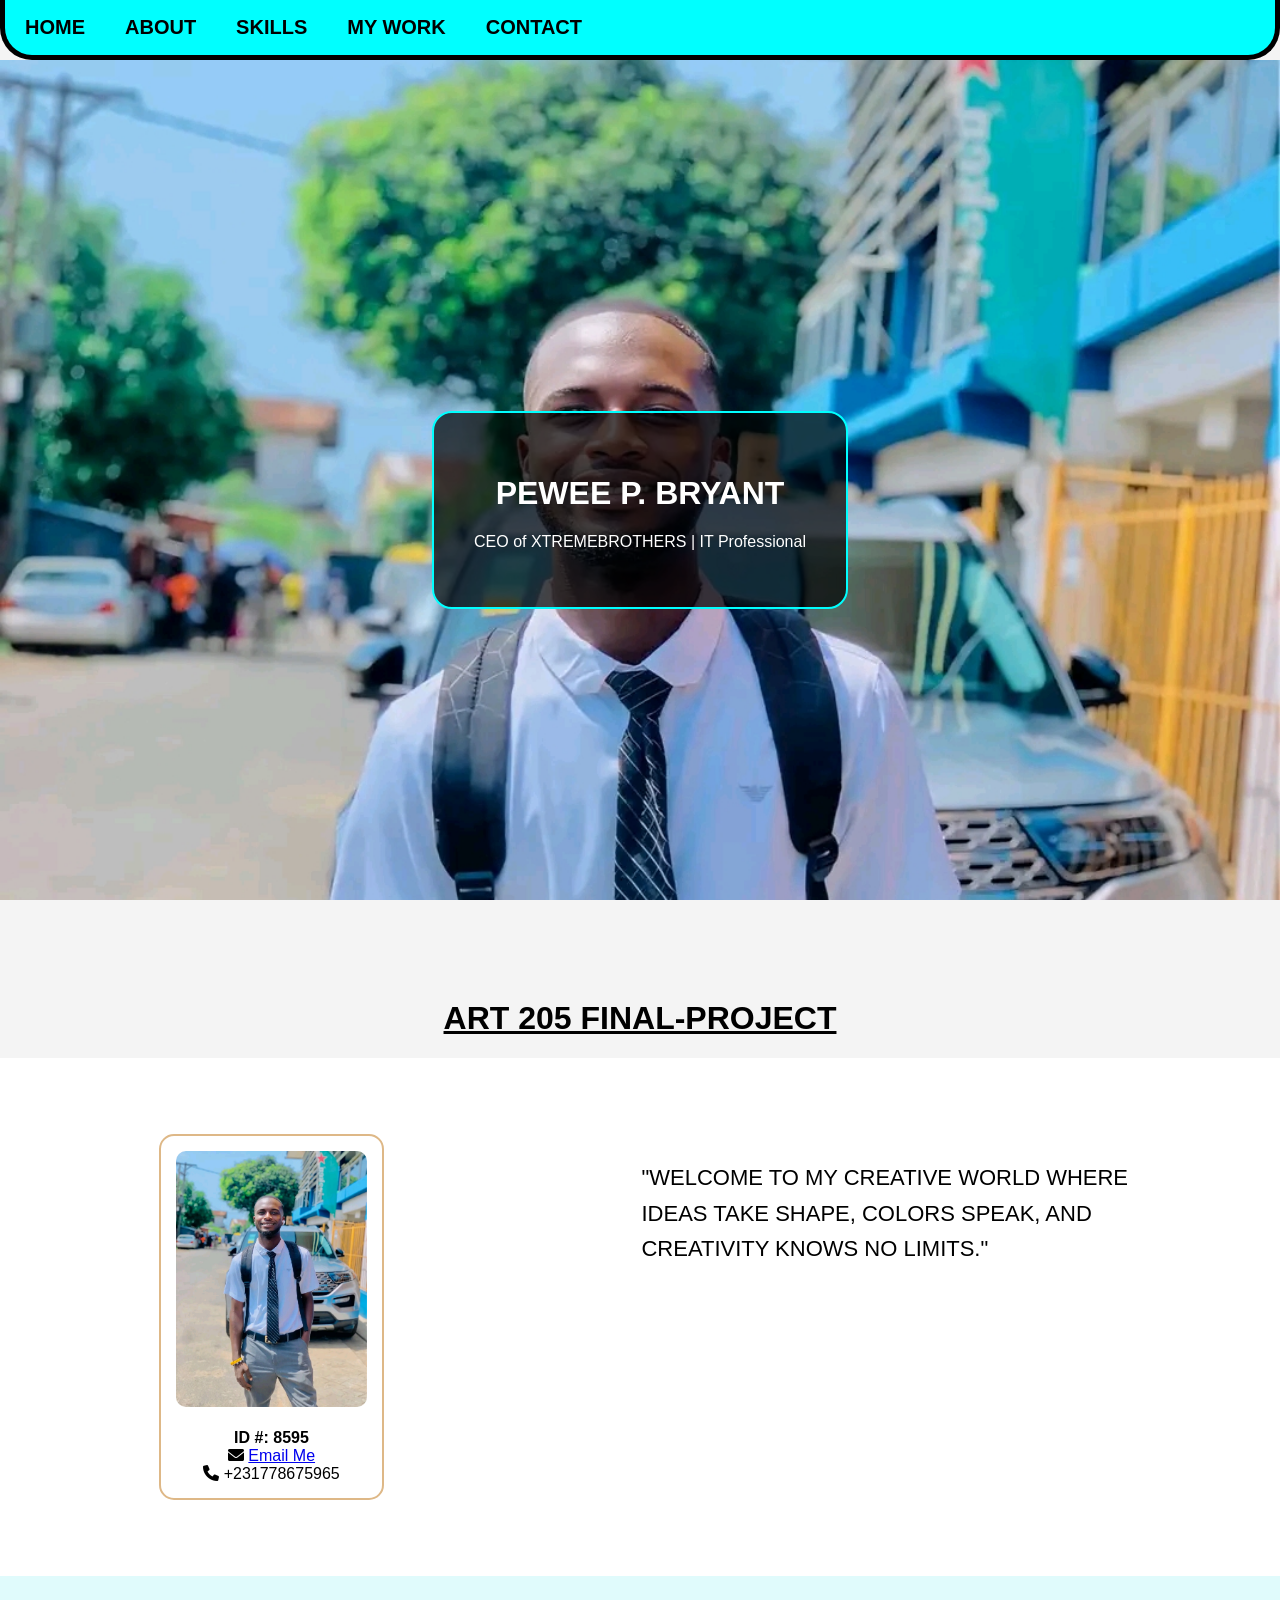
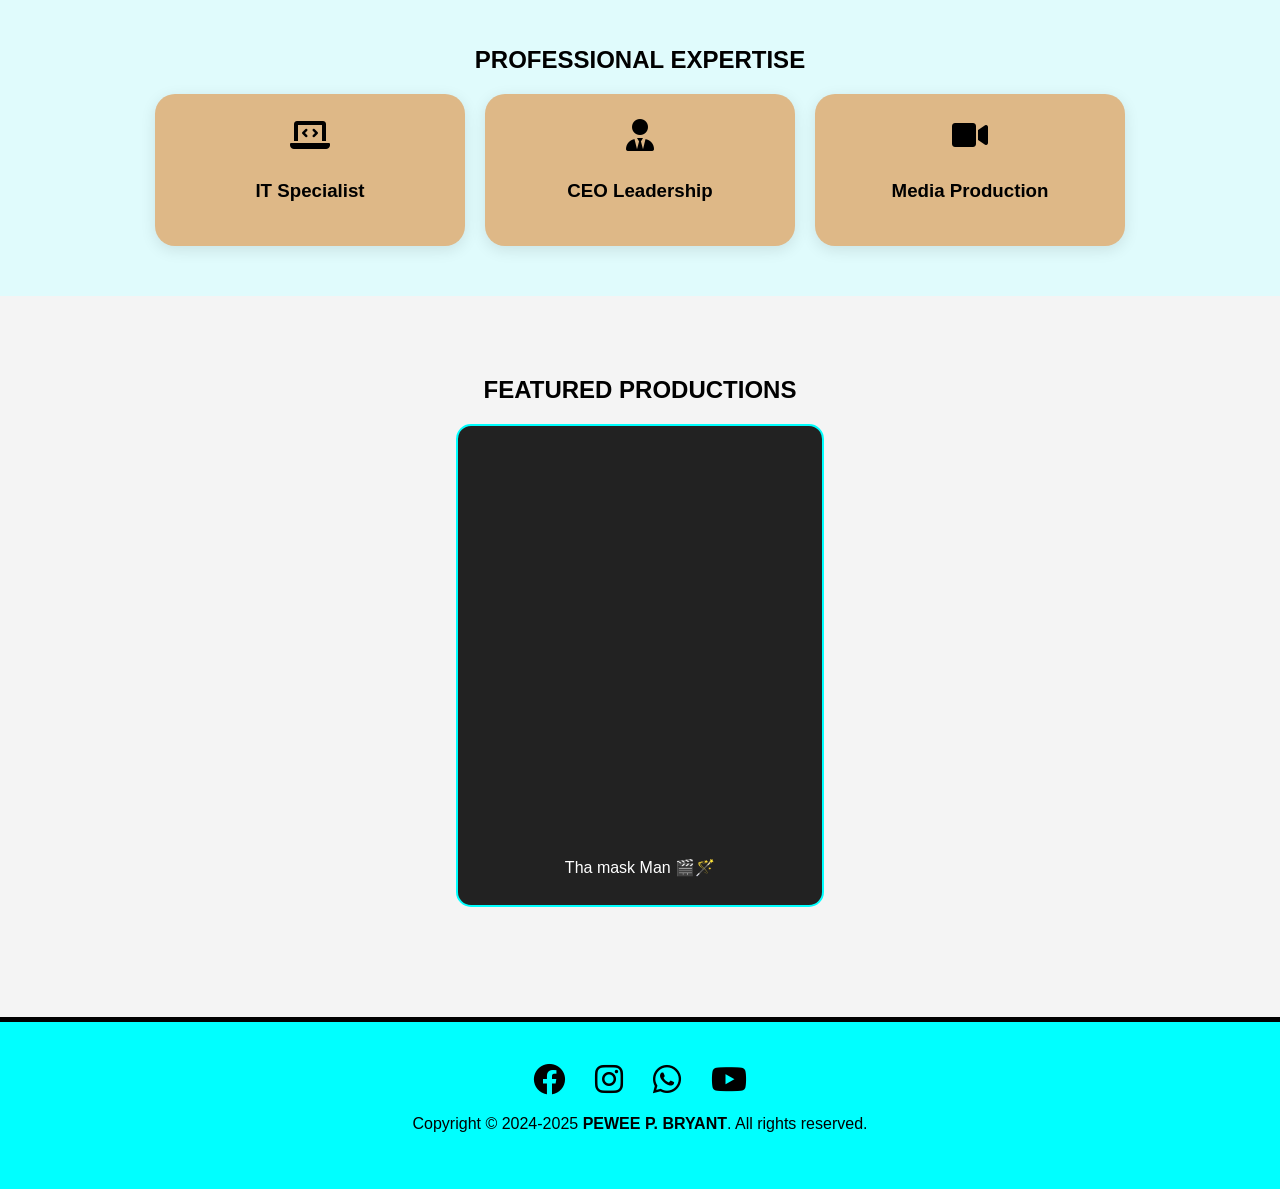
==== index.html @ ba399cf8 "Fix HTML encoding issues in index.html" ====
<!DOCTYPE html>
<html lang="en">
<head>
    <meta charset="UTF-8">
    <meta name="viewport" content="width=device-width, initial-scale=1.0">
    
    <title>Pewee P. Bryant | CEO & Content Creator</title>
    <meta name="description" content="Official portfolio of Pewee P. Bryant. CEO of XTREMEBROTHERS, IT professional, and content creator.">
    <meta name="google-site-verification" content="google6eb6c0f6e77bad6f" />

    <link rel="stylesheet" href="https://cdnjs.cloudflare.com/ajax/libs/font-awesome/6.0.0/css/all.min.css">

    <meta property="og:title" content="Pewee P. Bryant Portfolio">
    <meta property="og:description" content="CEO of XTREMEBROTHERS | IT Student at STARZ UNIVERSITY">
    <meta property="og:image" content="me.jpeg">
    <meta property="og:url" content="https://peweebryant231.github.io/Art-205-Project/">

    <link rel="stylesheet" type="text/css" href="starz.css.css">

    <style>
        /* Modern Body Style */
        body { margin: 0; padding: 0; font-family: Arial, sans-serif; background-color: #f4f4f4; }

        /* Menu style */
        .menu {
            background-color: aqua;
            overflow: hidden; 
            border-left: solid thick black; 
            border-right: solid thick black;
            border-bottom: solid thick black; 
            border-bottom-left-radius: 2rem; 
            border-bottom-right-radius: 2rem;
            position: sticky;
            top: 0;
            z-index: 1000;
        }
        .menu a {
            text-decoration: none;
            float: left; 
            display: block; 
            padding: 16px 20px; 
            font-size: 20px; 
            text-transform: uppercase; 
            color: black; 
            font-weight: bold; 
        }     
        .menu a:hover { background-color: white; color: blue; }     

        /* Hero Image - Set to show your face */
        #container {
            background: url('me.jpeg');
            background-position: center top; 
            background-size: cover;
            background-attachment: fixed;
            height: 100vh;
            width: 100%;
            display: flex;
            align-items: center;
            justify-content: center;
        }

        .hero-overlay {
            background: rgba(0, 0, 0, 0.7);
            color: white;
            padding: 40px;
            text-align: center;
            border-radius: 20px;
            border: 2px solid aqua;
        }

        /* Showcase Section */
        .showcase {
            display: flex;
            justify-content: space-around;
            flex-wrap: wrap;
            padding: 60px 20px;
            background: white;
        }

        .box1 figure {
            background-color: white;
            padding: 15px;
            border: 2px solid burlywood;
            border-radius: 15px;
            text-align: center;
        }

        .wepic1 { height: 16rem; width: auto; border-radius: 10px; }

        /* Skills Cards */
        .skills-section {
            padding: 50px 20px;
            text-align: center;
            background: #e0fbfc;
        }
        .skills-container {
            display: flex;
            justify-content: center;
            flex-wrap: wrap;
            gap: 20px;
            margin-top: 20px;
        }
        .skill-card {
            background: burlywood;
            padding: 25px;
            width: 260px;
            border-radius: 20px;
            box-shadow: 0 4px 15px rgba(0,0,0,0.1);
        }
        .skill-card i { margin-bottom: 10px; color: #000; }

        /* Video Section */
        .video-gallery { padding: 60px 20px; text-align: center; }
        .video-container { display: flex; justify-content: center; gap: 25px; flex-wrap: wrap; }
        .video-card { background: #222; padding: 12px; border-radius: 15px; width: 340px; border: 2px solid aqua; color: white; }

        /* Social Icon Footer */
        #footor {
            background: aqua;
            padding: 40px 0;
            text-align: center;
            width: 100%;
            margin-top: 50px;
            border-top: solid thick black;
        }
        .social-links {
            display: flex;
            justify-content: center;
            gap: 30px;
            margin-bottom: 15px;
        }
        .social-links a {
            color: black;
            font-size: 32px;
            transition: 0.3s;
        }
        .social-links a:hover { color: white; transform: scale(1.2); }
    </style>
</head>
<body>

    <div class="menu">
        <a href="index.html">Home</a>
        <a href="peko2.html">About</a>
        <a href="#skills">Skills</a>
        <a href="#work">My Work</a>
        <a href="peko3contact.html">Contact</a>
    </div>

    <div id="container">
        <div class="hero-overlay">
            <h1>PEWEE P. BRYANT</h1>
            <p>CEO of XTREMEBROTHERS | IT Professional</p>
        </div>
    </div>

    <h1 style="text-align:center; margin-top: 40px;"><b><u>ART 205 FINAL-PROJECT</u></b></h1>

    <section id="about" class="showcase">
        <div class="box1">
            <figure>
                <img class="wepic1" src="me.jpeg">
                <figcaption>
                    <br><b>ID #: 8595</b><br> 
                    <i class="fas fa-envelope"></i> <a href="mailto:pekobryant942@gmail.com">Email Me</a><br>
                    <i class="fas fa-phone"></i> +231778675965
                </figcaption>
            </figure>
        </div>
        <div style="max-width: 500px; font-size: 22px; line-height: 1.6; padding: 20px;">
            <p>"WELCOME TO MY CREATIVE WORLD WHERE IDEAS TAKE SHAPE, COLORS SPEAK, AND CREATIVITY KNOWS NO LIMITS."</p>
        </div>
    </section>

    <section id="skills" class="skills-section">
        <h2>PROFESSIONAL EXPERTISE</h2>
        <div class="skills-container">
            <div class="skill-card"><i class="fas fa-laptop-code fa-2x"></i><h3>IT Specialist</h3></div>
            <div class="skill-card"><i class="fas fa-user-tie fa-2x"></i><h3>CEO Leadership</h3></div>
            <div class="skill-card"><i class="fas fa-video fa-2x"></i><h3>Media Production</h3></div>
        </div>
    </section>

    <section id="work" class="video-gallery">
        <h2>FEATURED PRODUCTIONS</h2>
        <div class="video-container">
            <div class="video-card">
              <iframe 
    width="100%" 
    height="400" 
    src="https://.www.youtube-nocookie.com/embed/9N4GvA9v-30Q" 
    title="YouTube video player" 
    frameborder="0" 
    allow="accelerometer; autoplay; clipboard-write; encrypted-media; gyroscope; picture-in-picture; web-share" 
    referrerpolicy="strict-origin-when-cross-origin" 
    allowfullscreen>
</iframe>
                <p>Tha mask Man 🎬🪄</p>
            </div>
        </div>
    </section>

    <footer id="footor">
        <div class="social-links">
            <a href="https://www.facebook.com/yourprofile" target="_blank"><i class="fab fa-facebook"></i></a>
            <a href="https://www.instagram.com/yourprofile" target="_blank"><i class="fab fa-instagram"></i></a>
            <a href="https://wa.me/231778675965" target="_blank"><i class="fab fa-whatsapp"></i></a>
            <a href="https://www.youtube.com/@pekobryant9268" target="_blank"><i class="fab fa-youtube"></i></a>
        </div>
        <p>Copyright © 2024-2025 <b>PEWEE P. BRYANT</b>. All rights reserved.</p>
    </footer>

</body>
</html>
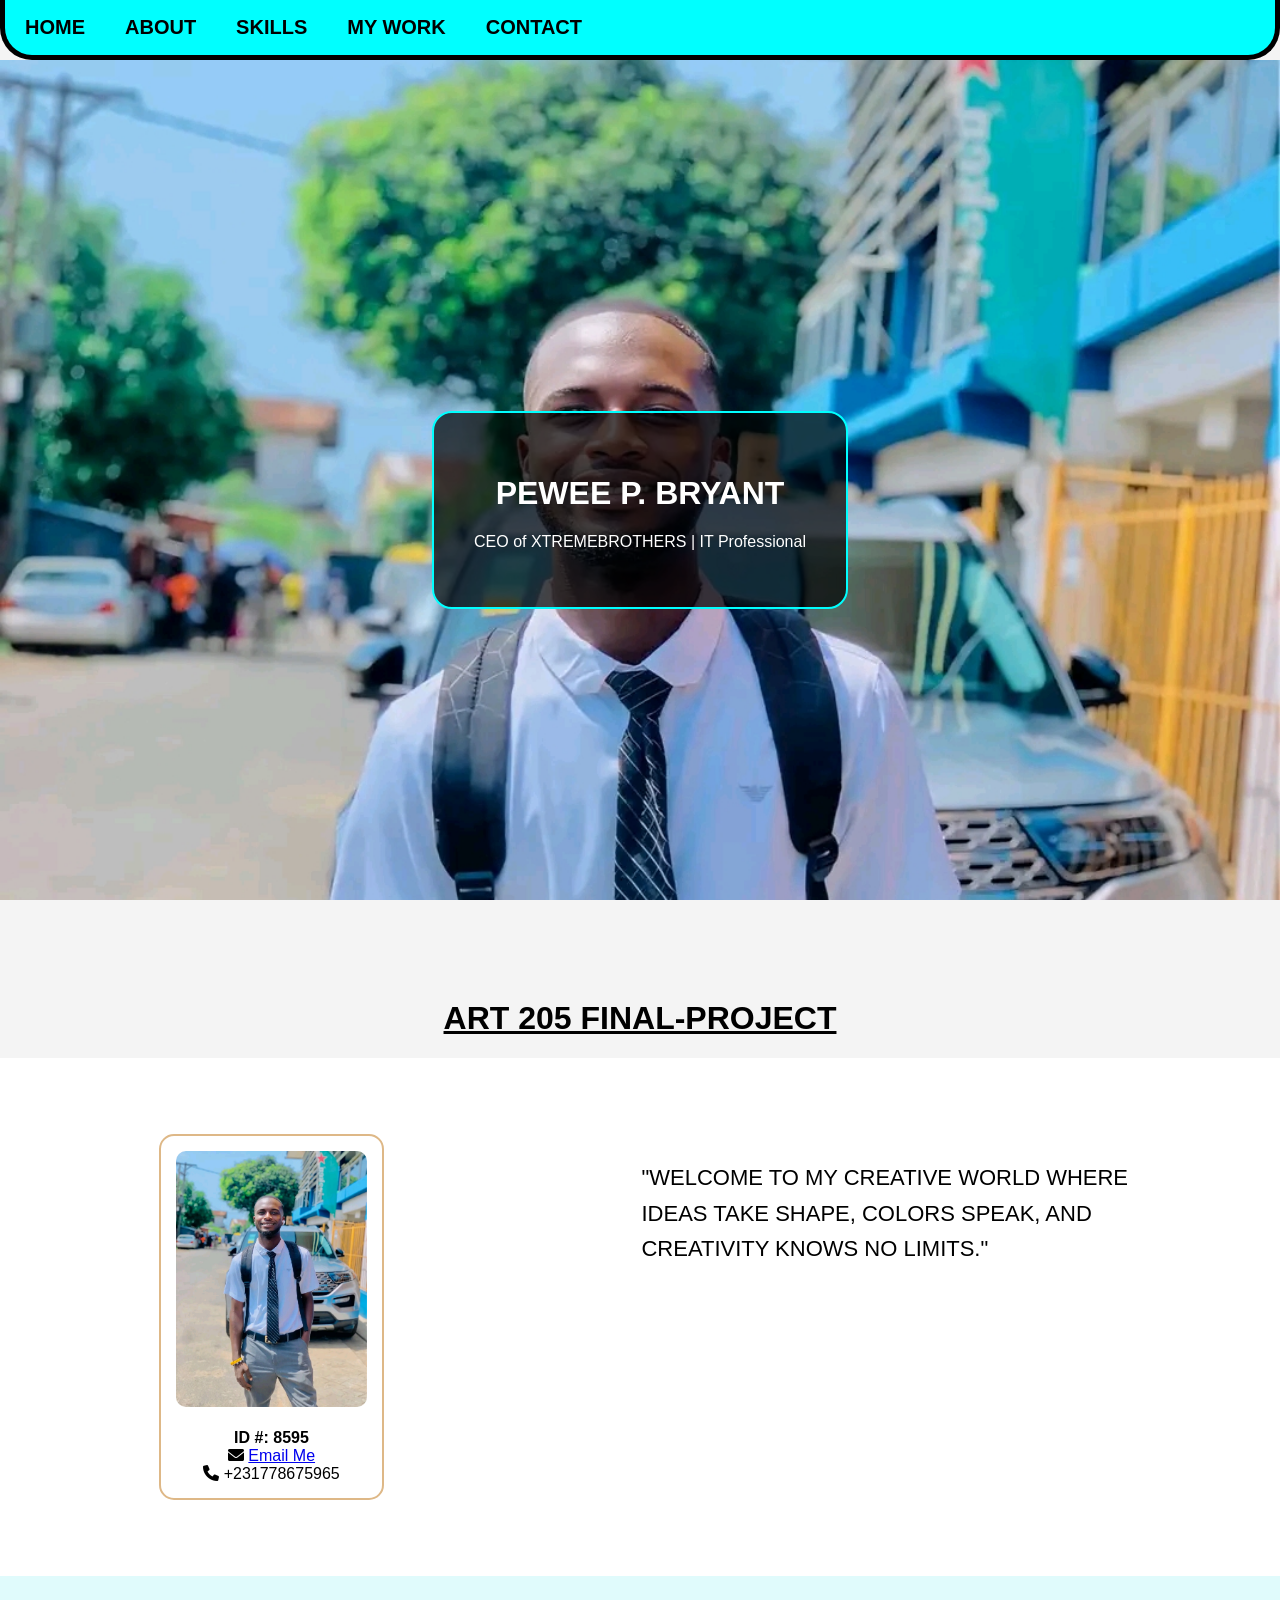
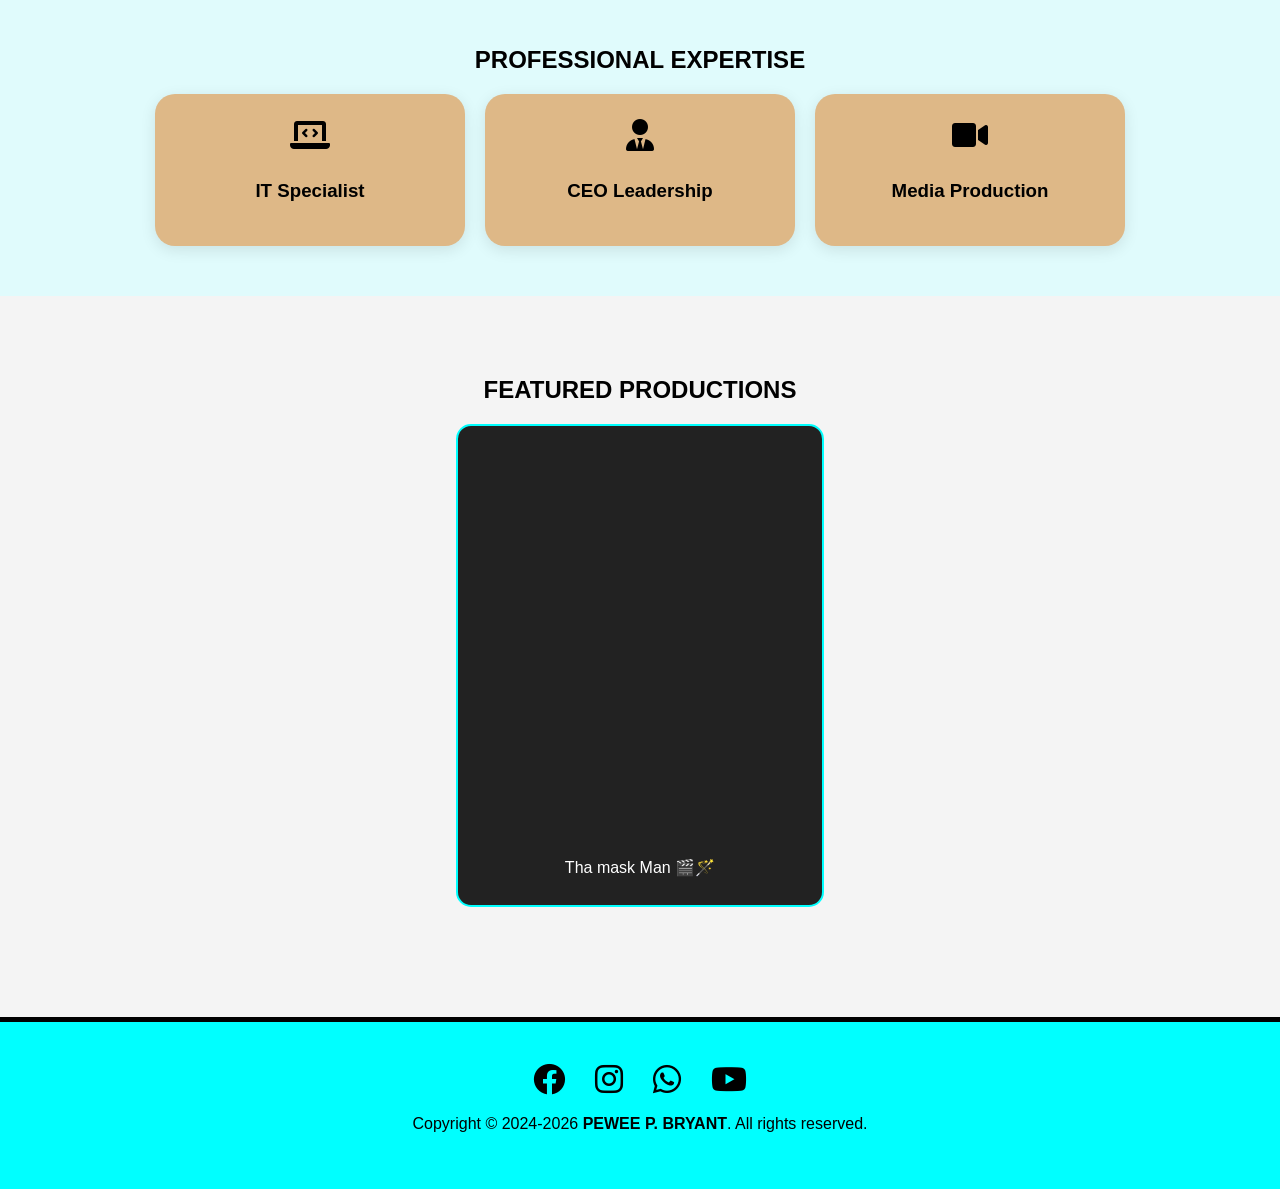
==== commit 7833c4ba: "Update index.html" ====
--- a/index.html
+++ b/index.html
@@ -19,7 +19,19 @@
 
     <style>
         /* Modern Body Style */
-        body { margin: 0; padding: 0; font-family: Arial, sans-serif; background-color: #f4f4f4; }
+        body { margin: 0; padding: 0; font-family: Arial, sans-serif; background-color: #f4f4f4; overflow-x: hidden; }
+
+        /* --- JAVASCRIPT REVEAL ANIMATION CSS --- */
+        .reveal {
+            position: relative;
+            transform: translateY(80px);
+            opacity: 0;
+            transition: 1.2s all ease;
+        }
+        .reveal.active {
+            transform: translateY(0);
+            opacity: 1;
+        }
 
         /* Menu style */
         .menu {
@@ -46,7 +58,7 @@
         }     
         .menu a:hover { background-color: white; color: blue; }     
 
-        /* Hero Image - Set to show your face */
+        /* Hero Image */
         #container {
             background: url('me.jpeg');
             background-position: center top; 
@@ -156,7 +168,7 @@
 
     <h1 style="text-align:center; margin-top: 40px;"><b><u>ART 205 FINAL-PROJECT</u></b></h1>
 
-    <section id="about" class="showcase">
+    <section id="about" class="showcase reveal">
         <div class="box1">
             <figure>
                 <img class="wepic1" src="me.jpeg">
@@ -172,7 +184,7 @@
         </div>
     </section>
 
-    <section id="skills" class="skills-section">
+    <section id="skills" class="skills-section reveal">
         <h2>PROFESSIONAL EXPERTISE</h2>
         <div class="skills-container">
             <div class="skill-card"><i class="fas fa-laptop-code fa-2x"></i><h3>IT Specialist</h3></div>
@@ -181,20 +193,20 @@
         </div>
     </section>
 
-    <section id="work" class="video-gallery">
+    <section id="work" class="video-gallery reveal">
         <h2>FEATURED PRODUCTIONS</h2>
         <div class="video-container">
             <div class="video-card">
-              <iframe 
-    width="100%" 
-    height="400" 
-    src="https://.www.youtube-nocookie.com/embed/9N4GvA9v-30Q" 
-    title="YouTube video player" 
-    frameborder="0" 
-    allow="accelerometer; autoplay; clipboard-write; encrypted-media; gyroscope; picture-in-picture; web-share" 
-    referrerpolicy="strict-origin-when-cross-origin" 
-    allowfullscreen>
-</iframe>
+                <iframe 
+                    width="100%" 
+                    height="400" 
+                    src="https://www.youtube.com/embed/TwQqtWsGD6c"
+                    title="YouTube video player" 
+                    frameborder="0" 
+                    allow="accelerometer; autoplay; clipboard-write; encrypted-media; gyroscope; picture-in-picture; web-share" 
+                    referrerpolicy="strict-origin-when-cross-origin" 
+                    allowfullscreen>
+                </iframe>
                 <p>Tha mask Man 🎬🪄</p>
             </div>
         </div>
@@ -205,10 +217,27 @@
             <a href="https://www.facebook.com/yourprofile" target="_blank"><i class="fab fa-facebook"></i></a>
             <a href="https://www.instagram.com/yourprofile" target="_blank"><i class="fab fa-instagram"></i></a>
             <a href="https://wa.me/231778675965" target="_blank"><i class="fab fa-whatsapp"></i></a>
-            <a href="https://www.youtube.com/@pekobryant9268" target="_blank"><i class="fab fa-youtube"></i></a>
-        </div>
-        <p>Copyright © 2024-2025 <b>PEWEE P. BRYANT</b>. All rights reserved.</p>
+            <a href="https://youtube.com/@PekoBryant" target="_blank"><i class="fab fa-youtube"></i></a>
+        </div>
+        <p>Copyright © 2024-2026 <b>PEWEE P. BRYANT</b>. All rights reserved.</p>
     </footer>
+
+    <script>
+        function reveal() {
+            var reveals = document.querySelectorAll(".reveal");
+            for (var i = 0; i < reveals.length; i++) {
+                var windowHeight = window.innerHeight;
+                var elementTop = reveals[i].getBoundingClientRect().top;
+                var elementVisible = 150;
+                if (elementTop < windowHeight - elementVisible) {
+                    reveals[i].classList.add("active");
+                }
+            }
+        }
+        window.addEventListener("scroll", reveal);
+        // Run once on load to show elements already in view
+        reveal();
+    </script>
 
 </body>
 </html>
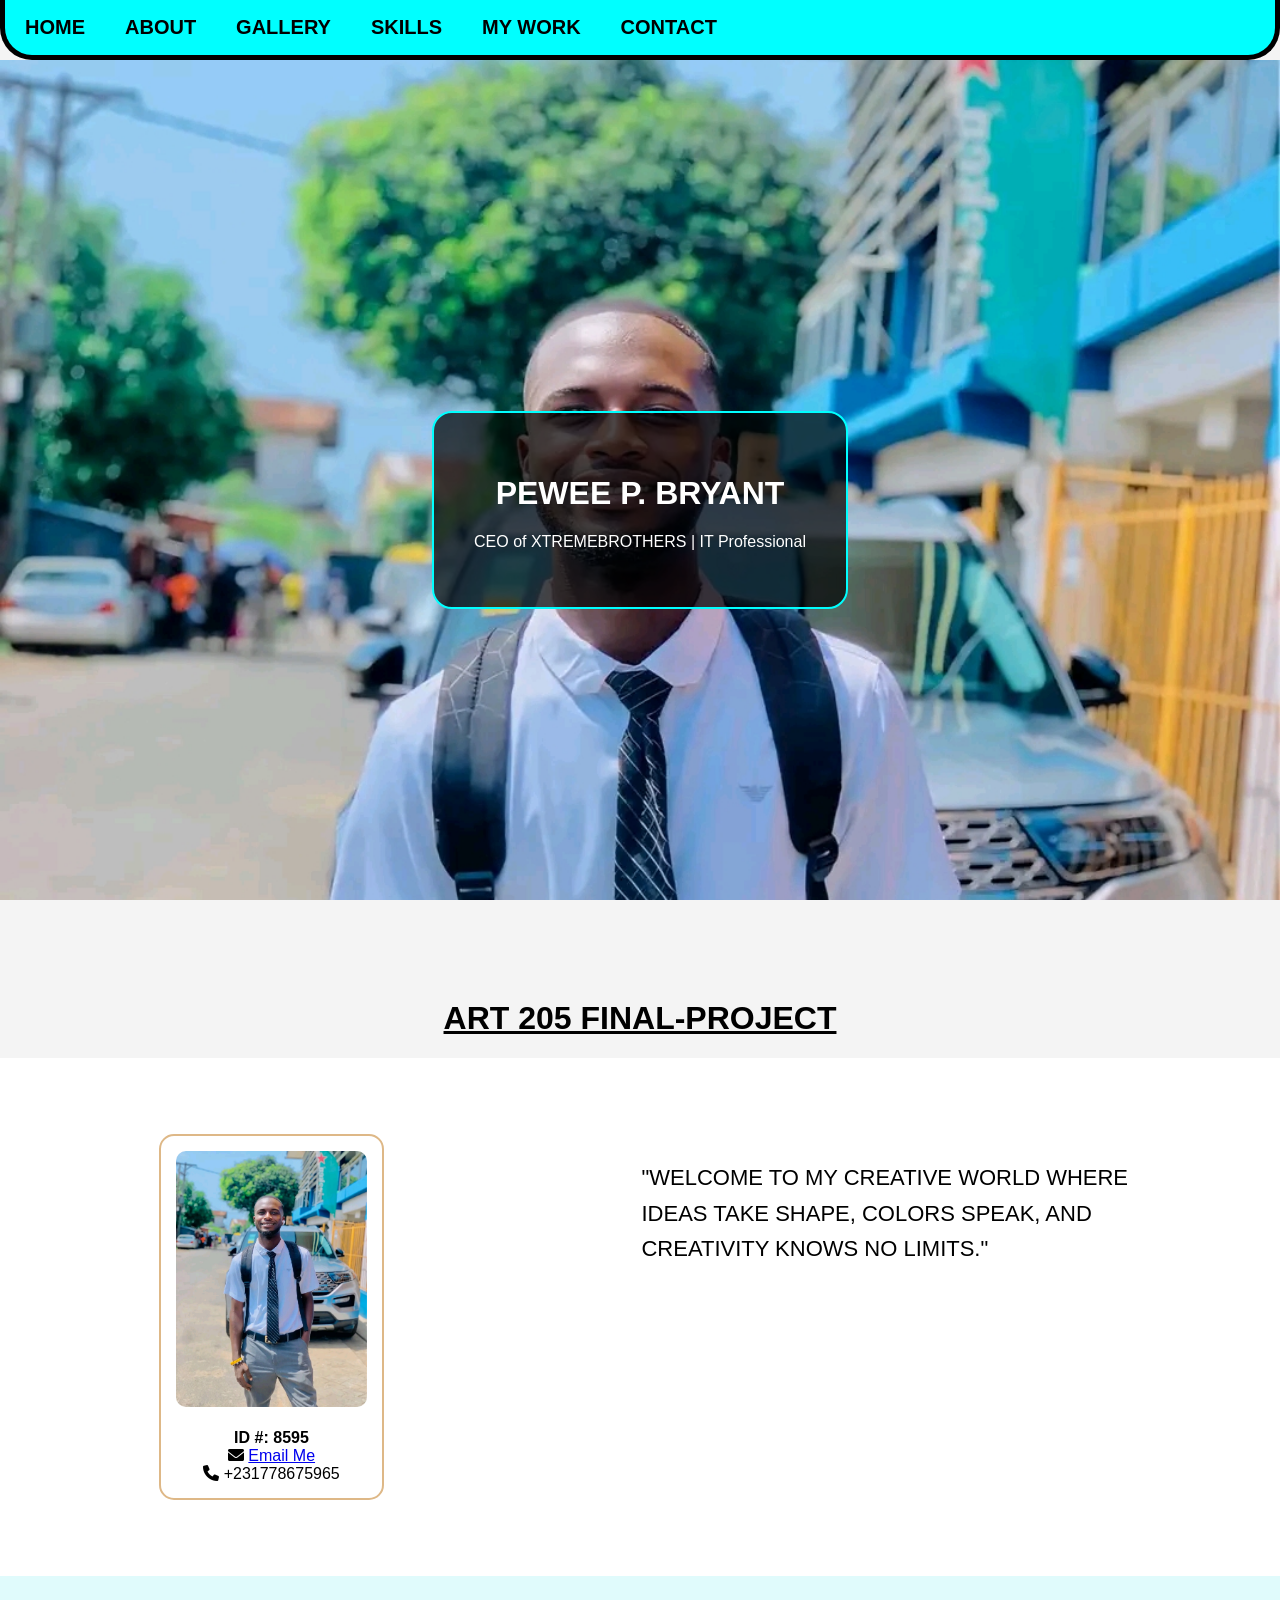
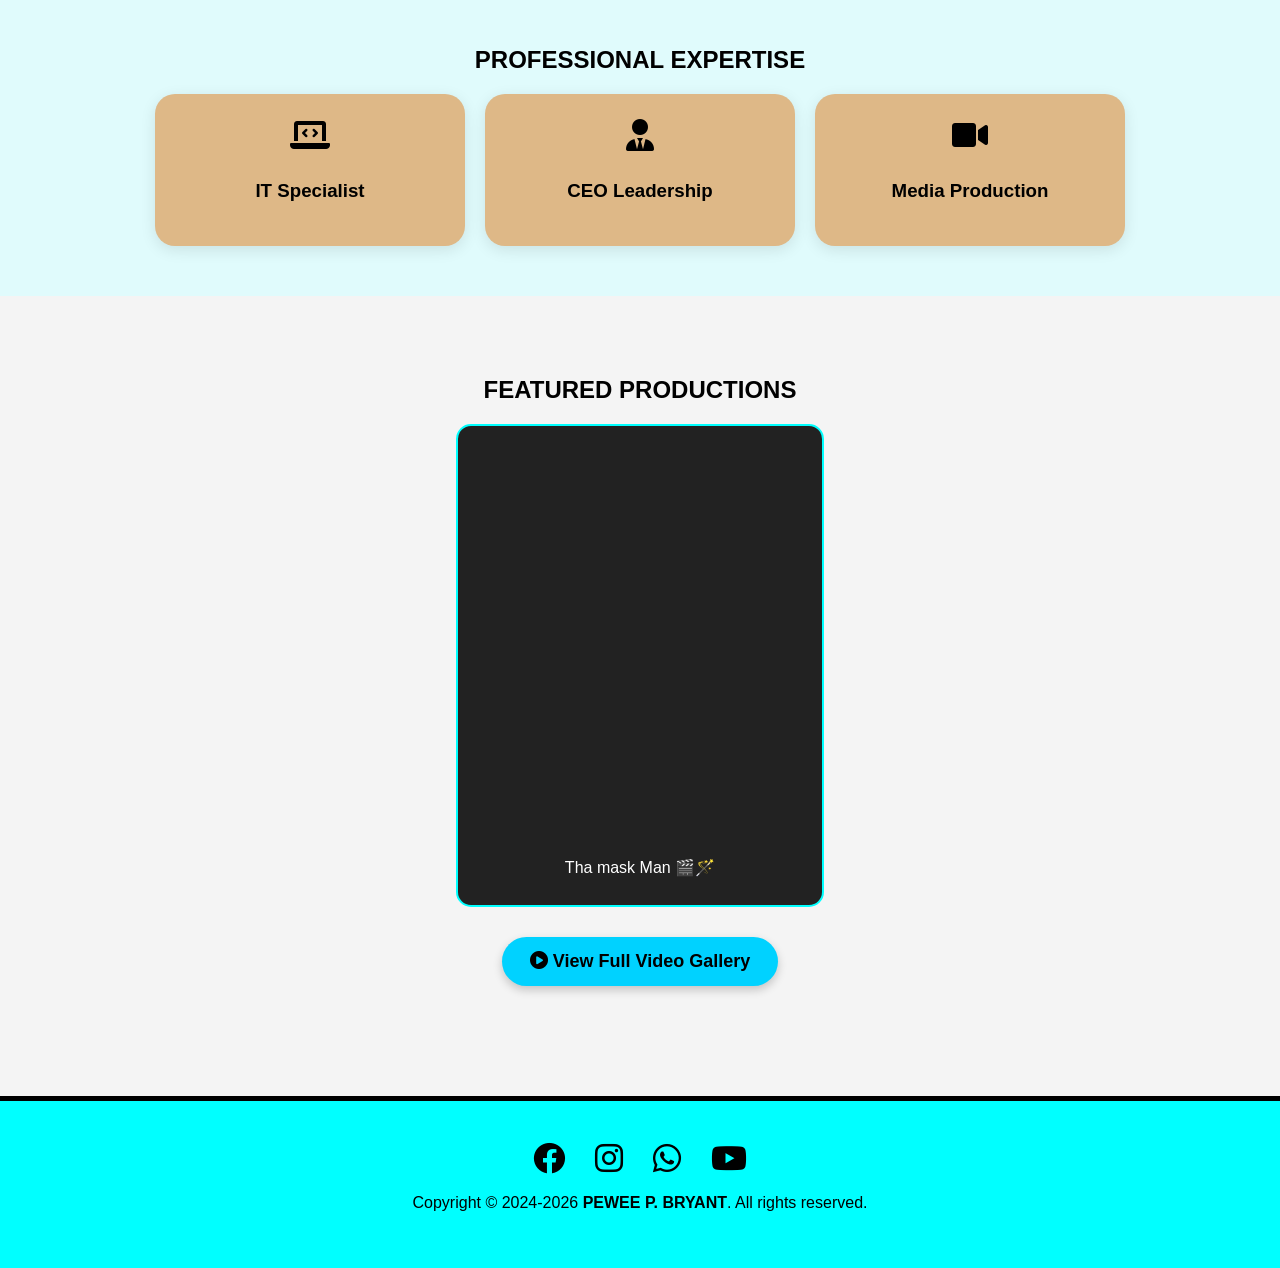
==== commit 1404676c: "Add gallery section and button to video gallery Added a gallery section with a button to view the fu" ====
--- a/index.html
+++ b/index.html
@@ -126,6 +126,28 @@
         .video-container { display: flex; justify-content: center; gap: 25px; flex-wrap: wrap; }
         .video-card { background: #222; padding: 12px; border-radius: 15px; width: 340px; border: 2px solid aqua; color: white; }
 
+        /* Gallery Button */
+        .gallery-cta {
+            margin-top: 30px;
+        }
+        .btn-gallery {
+            display: inline-block;
+            background-color: #00d2ff;
+            color: #000000;
+            padding: 14px 28px;
+            font-size: 18px;
+            font-weight: bold;
+            border-radius: 30px;
+            text-decoration: none;
+            transition: all 0.3s ease;
+            box-shadow: 0 4px 10px rgba(0, 0, 0, 0.2);
+        }
+        .btn-gallery:hover {
+            background-color: #000000;
+            color: #00d2ff;
+            transform: scale(1.05);
+        }
+
         /* Social Icon Footer */
         #footor {
             background: aqua;
@@ -154,6 +176,7 @@
     <div class="menu">
         <a href="index.html">Home</a>
         <a href="peko2.html">About</a>
+        <a href="gallery.html">Gallery</a>
         <a href="#skills">Skills</a>
         <a href="#work">My Work</a>
         <a href="peko3contact.html">Contact</a>
@@ -171,7 +194,7 @@
     <section id="about" class="showcase reveal">
         <div class="box1">
             <figure>
-                <img class="wepic1" src="me.jpeg">
+                <img class="wepic1" src="me.jpeg" alt="Pewee P. Bryant">
                 <figcaption>
                     <br><b>ID #: 8595</b><br> 
                     <i class="fas fa-envelope"></i> <a href="mailto:pekobryant942@gmail.com">Email Me</a><br>
@@ -210,6 +233,10 @@
                 <p>Tha mask Man 🎬🪄</p>
             </div>
         </div>
+
+        <div class="gallery-cta">
+            <a href="gallery.html" class="btn-gallery"><i class="fas fa-play-circle"></i> View Full Video Gallery</a>
+        </div>
     </section>
 
     <footer id="footor">
